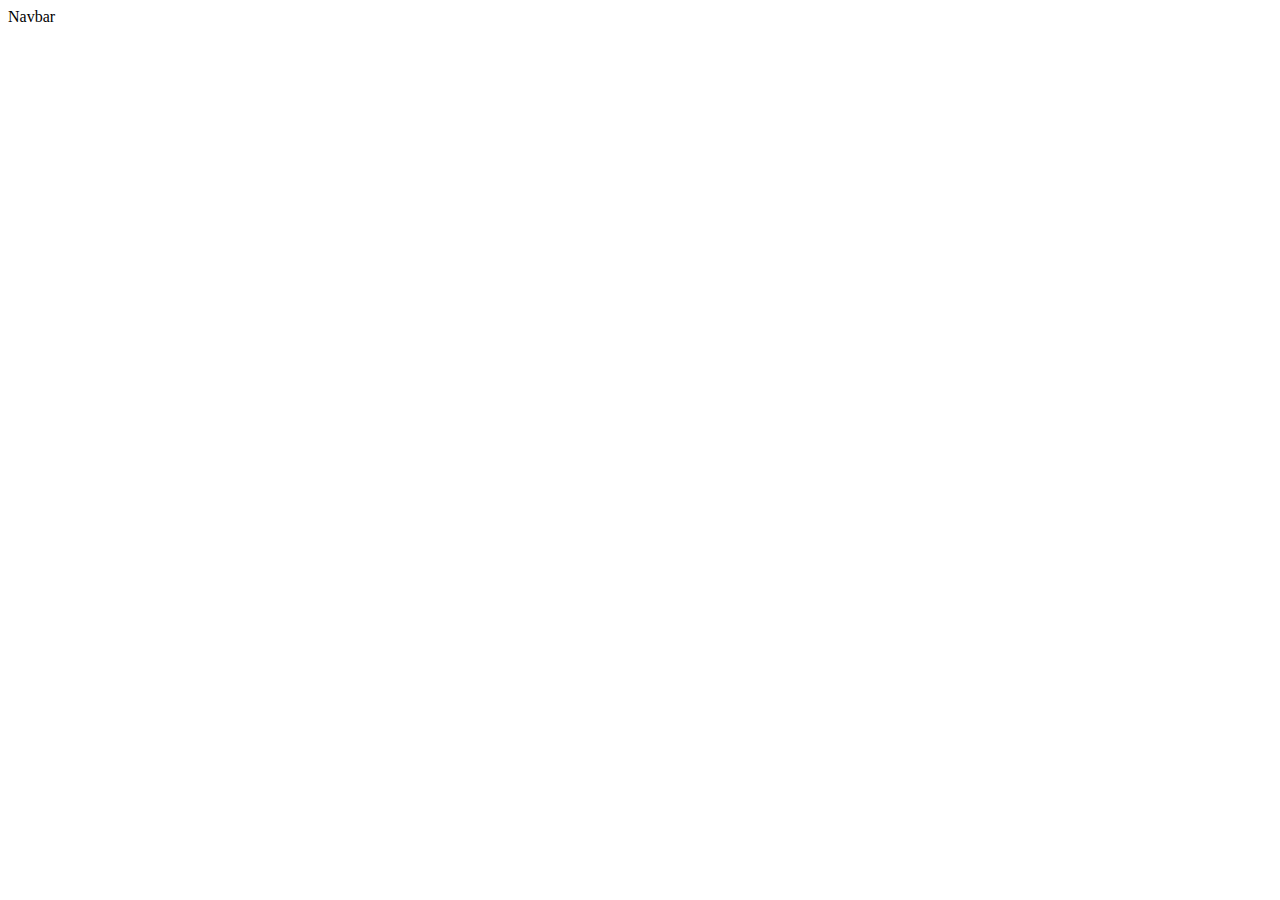
==== index.html @ eeb94f79 "Primer commit" ====
<!DOCTYPE html>
<html lang="en">
<head>
  <meta charset="UTF-8">
  <meta http-equiv="X-UA-Compatible" content="IE=edge">
  <meta name="viewport" content="width=device-width, initial-scale=1.0">
  <title>Document</title>
  <link href="https://cdn.jsdelivr.net/npm/bootstrap@5.2.0/dist/css/bootstrap.min.css" rel="stylesheet" integrity="sha384-gH2yIJqKdNHPEq0n4Mqa/HGKIhSkIHeL5AyhkYV8i59U5AR6csBvApHHNl/vI1Bx" crossorigin="anonymous">
</head>
<body>
  <nav class="navbar navbar-dark bg-dark">
    <div class="container-fluid">
      <span class="navbar-brand mb-0 h1">Navbar</span>
    </div>
  </nav>
  <script src="./js/main.js"></script>
</body>
</html>
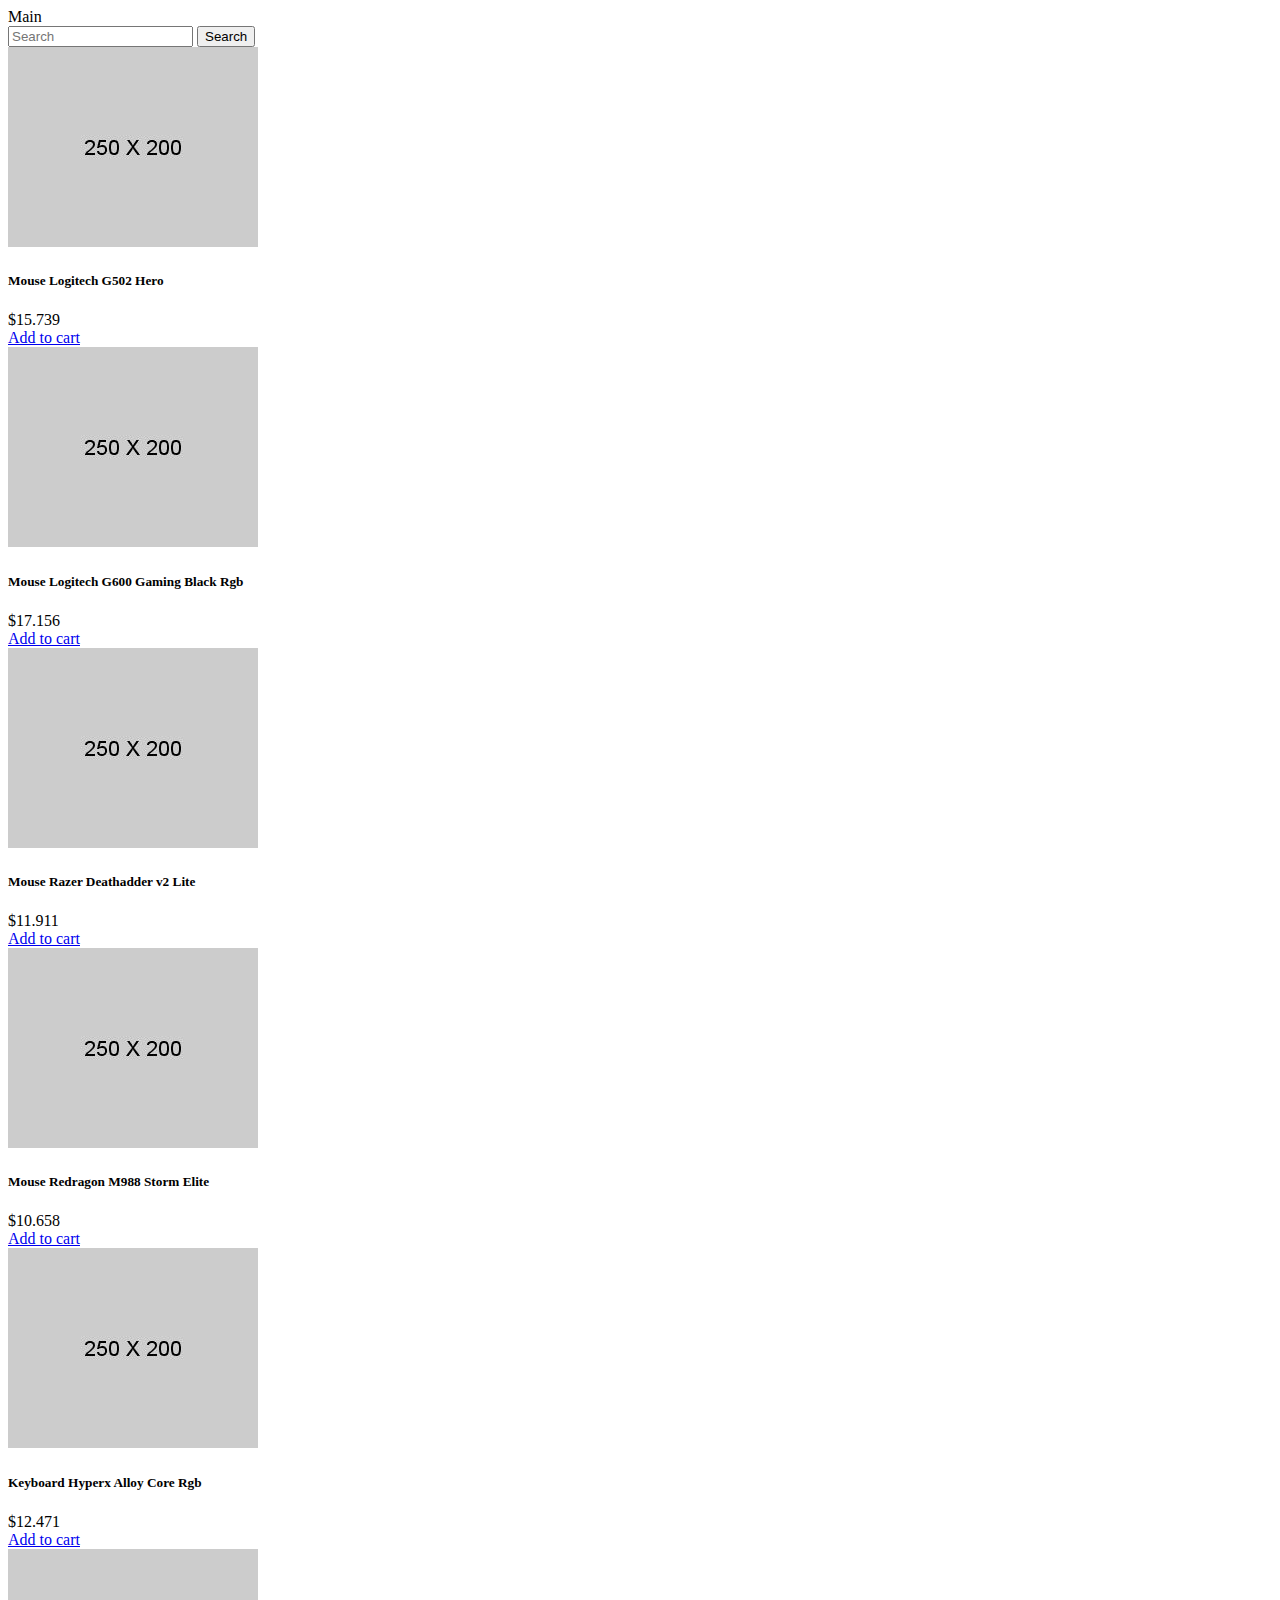
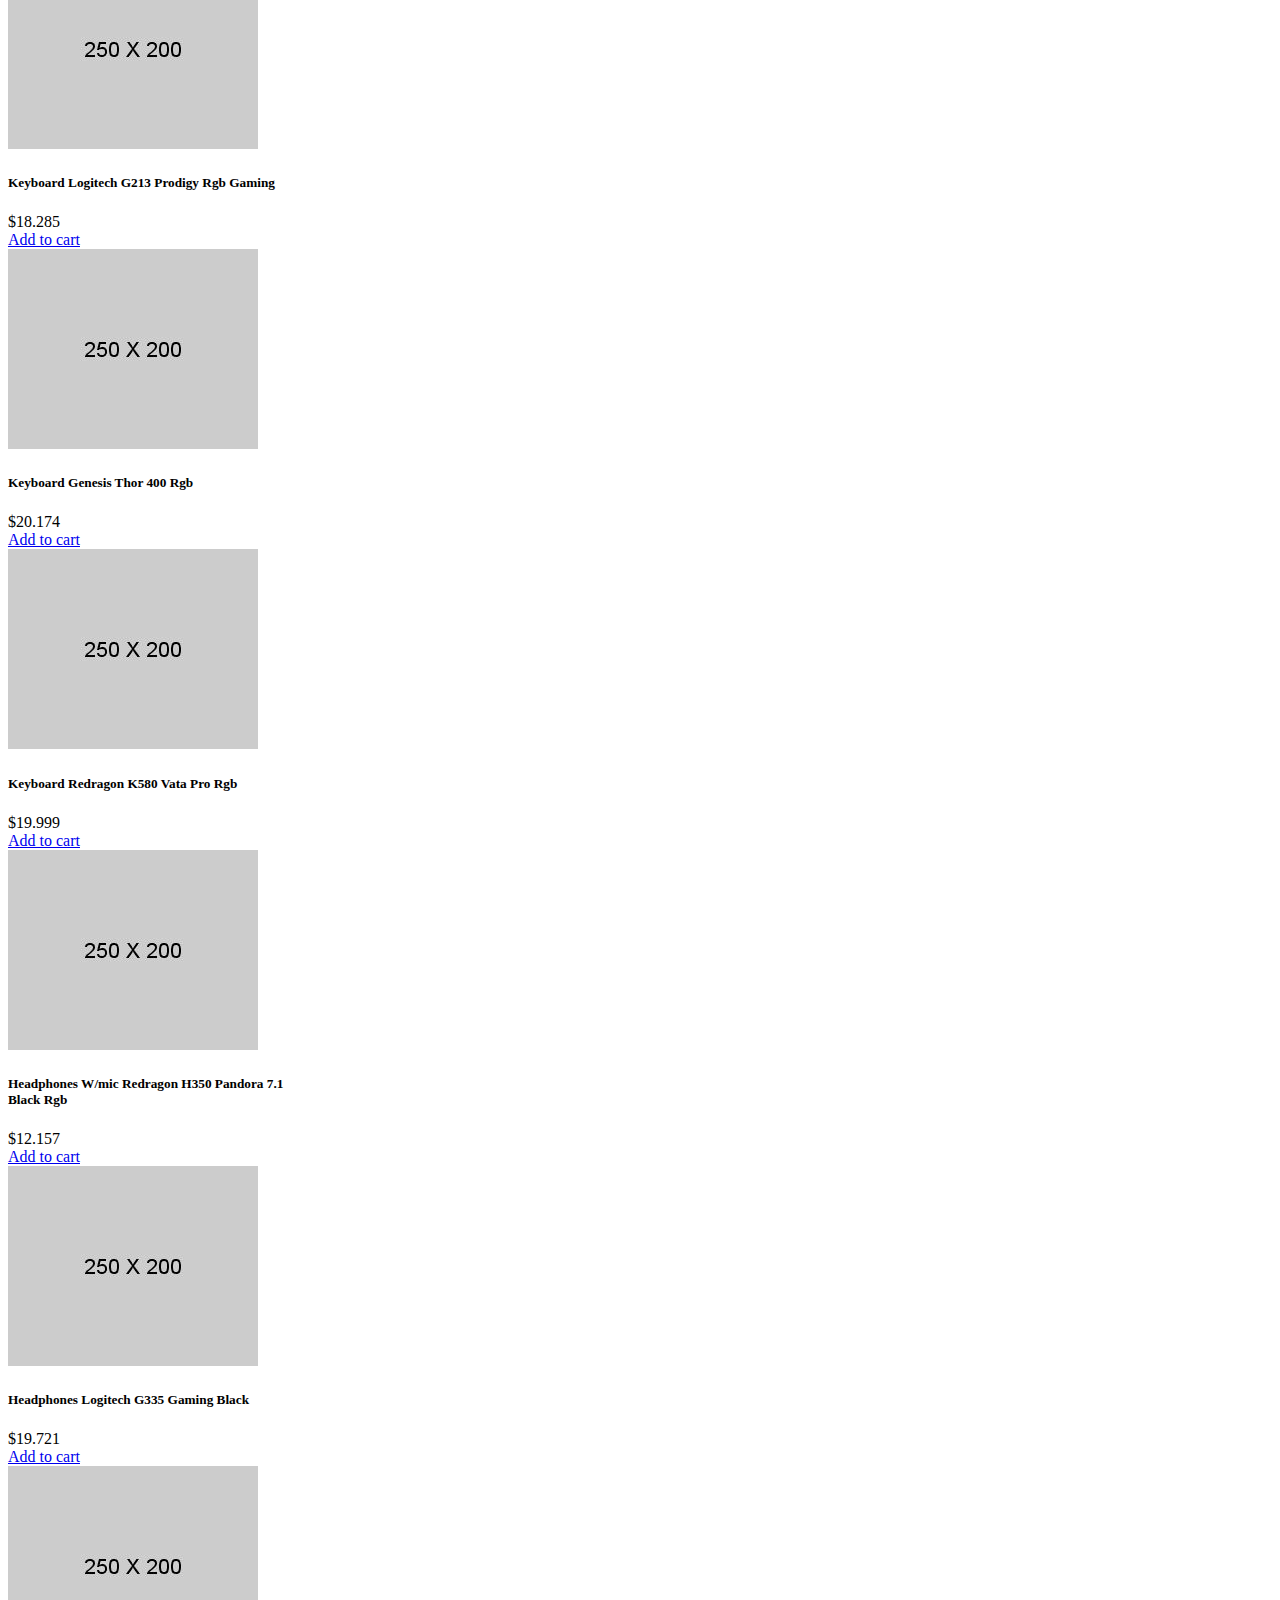
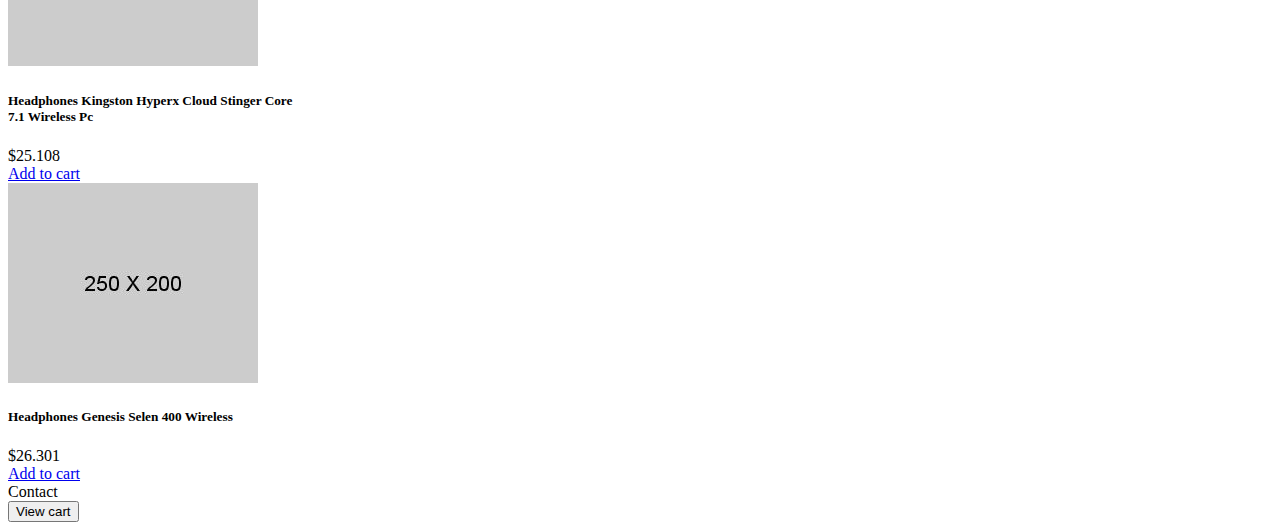
==== commit 9cfa2400: "Added basic structure" ====
--- a/index.html
+++ b/index.html
@@ -10,9 +10,155 @@
 <body>
   <nav class="navbar navbar-dark bg-dark">
     <div class="container-fluid">
-      <span class="navbar-brand mb-0 h1">Navbar</span>
+      <a class="navbar-brand">Main</a>
+      <form class="d-flex" role="search">
+        <input class="form-control me-2" type="search" placeholder="Search" aria-label="Search">
+        <button class="btn btn-outline-success" type="submit">Search</button>
+      </form>
     </div>
   </nav>
+  <main>
+    <div class="container text-center">
+      <div class="row row-cols-1 row-cols-sm-2 row-cols-md-4">
+        <div class="col">
+          <div class="card" style="width: 18rem;">
+            <img src="./img/placeholder_250x200.png" class="card-img-top" alt="...">
+            <div class="card-body">
+              <h5 class="card-title">Mouse Logitech G502 Hero</h5>
+              <div class="card-text">$15.739</div>
+              <a href="#" class="btn btn-primary">Add to cart</a>
+            </div>
+          </div>
+        </div>
+        <div class="col">
+          <div class="card" style="width: 18rem;">
+            <img src="./img/placeholder_250x200.png" class="card-img-top" alt="...">
+            <div class="card-body">
+              <h5 class="card-title">Mouse Logitech G600 Gaming Black Rgb</h5>
+              <div class="card-text">$17.156</div>
+              <a href="#" class="btn btn-primary">Add to cart</a>
+            </div>
+          </div>
+        </div>
+        <div class="col">
+          <div class="card" style="width: 18rem;">
+            <img src="./img/placeholder_250x200.png" class="card-img-top" alt="...">
+            <div class="card-body">
+              <h5 class="card-title">Mouse Razer Deathadder v2 Lite</h5>
+              <div class="card-text">$11.911</div>
+              <a href="#" class="btn btn-primary">Add to cart</a>
+            </div>
+          </div>
+        </div>
+        <div class="col">
+          <div class="card" style="width: 18rem;">
+            <img src="./img/placeholder_250x200.png" class="card-img-top" alt="...">
+            <div class="card-body">
+              <h5 class="card-title">Mouse Redragon M988 Storm Elite</h5>
+              <div class="card-text">$10.658</div>
+              <a href="#" class="btn btn-primary">Add to cart</a>
+            </div>
+          </div>
+        </div>
+      </div>
+    </div>
+    <div class="container text-center">
+      <div class="row row-cols-1 row-cols-sm-2 row-cols-md-4">
+        <div class="col">
+          <div class="card" style="width: 18rem;">
+            <img src="./img/placeholder_250x200.png" class="card-img-top" alt="...">
+            <div class="card-body">
+              <h5 class="card-title">Keyboard Hyperx Alloy Core Rgb</h5>
+              <div class="card-text">$12.471</div>
+              <a href="#" class="btn btn-primary">Add to cart</a>
+            </div>
+          </div>
+        </div>
+        <div class="col">
+          <div class="card" style="width: 18rem;">
+            <img src="./img/placeholder_250x200.png" class="card-img-top" alt="...">
+            <div class="card-body">
+              <h5 class="card-title">Keyboard Logitech G213 Prodigy Rgb Gaming</h5>
+              <div class="card-text">$18.285</div>
+              <a href="#" class="btn btn-primary">Add to cart</a>
+            </div>
+          </div>
+        </div>
+        <div class="col">
+          <div class="card" style="width: 18rem;">
+            <img src="./img/placeholder_250x200.png" class="card-img-top" alt="...">
+            <div class="card-body">
+              <h5 class="card-title">Keyboard Genesis Thor 400 Rgb</h5>
+              <div class="card-text">$20.174</div>
+              <a href="#" class="btn btn-primary">Add to cart</a>
+            </div>
+          </div>
+        </div>
+        <div class="col">
+          <div class="card" style="width: 18rem;">
+            <img src="./img/placeholder_250x200.png" class="card-img-top" alt="...">
+            <div class="card-body">
+              <h5 class="card-title">Keyboard Redragon K580 Vata Pro Rgb</h5>
+              <div class="card-text">$19.999</div>
+              <a href="#" class="btn btn-primary">Add to cart</a>
+            </div>
+          </div>
+        </div>
+      </div>
+    </div>
+    <div class="container text-center">
+      <div class="row row-cols-1 row-cols-sm-2 row-cols-md-4">
+        <div class="col">
+          <div class="card" style="width: 18rem;">
+            <img src="./img/placeholder_250x200.png" class="card-img-top" alt="...">
+            <div class="card-body">
+              <h5 class="card-title">Headphones W/mic Redragon H350 Pandora 7.1 Black Rgb</h5>
+              <div class="card-text">$12.157</div>
+              <a href="#" class="btn btn-primary">Add to cart</a>
+            </div>
+          </div>
+        </div>
+        <div class="col">
+          <div class="card" style="width: 18rem;">
+            <img src="./img/placeholder_250x200.png" class="card-img-top" alt="...">
+            <div class="card-body">
+              <h5 class="card-title">Headphones Logitech G335 Gaming Black</h5>
+              <div class="card-text">$19.721</div>
+              <a href="#" class="btn btn-primary">Add to cart</a>
+            </div>
+          </div>
+        </div>
+        <div class="col">
+          <div class="card" style="width: 18rem;">
+            <img src="./img/placeholder_250x200.png" class="card-img-top" alt="...">
+            <div class="card-body">
+              <h5 class="card-title">Headphones Kingston Hyperx Cloud Stinger Core 7.1 Wireless Pc</h5>
+              <div class="card-text">$25.108</div>
+              <a href="#" class="btn btn-primary">Add to cart</a>
+            </div>
+          </div>
+        </div>
+        <div class="col">
+          <div class="card" style="width: 18rem;">
+            <img src="./img/placeholder_250x200.png" class="card-img-top" alt="...">
+            <div class="card-body">
+              <h5 class="card-title">Headphones Genesis Selen 400 Wireless</h5>
+              <div class="card-text">$26.301</div>
+              <a href="#" class="btn btn-primary">Add to cart</a>
+            </div>
+          </div>
+        </div>
+      </div>
+    </div>
+  </main>
+  <footer class="navbar navbar-dark bg-dark">
+    <div class="container-fluid">
+      <a class="navbar-brand">Contact</a>
+      <form class="d-flex">
+        <button class="btn btn-outline-success me-2" type="button">View cart</button>
+      </form>
+    </div>
+  </footer>
   <script src="./js/main.js"></script>
 </body>
 </html>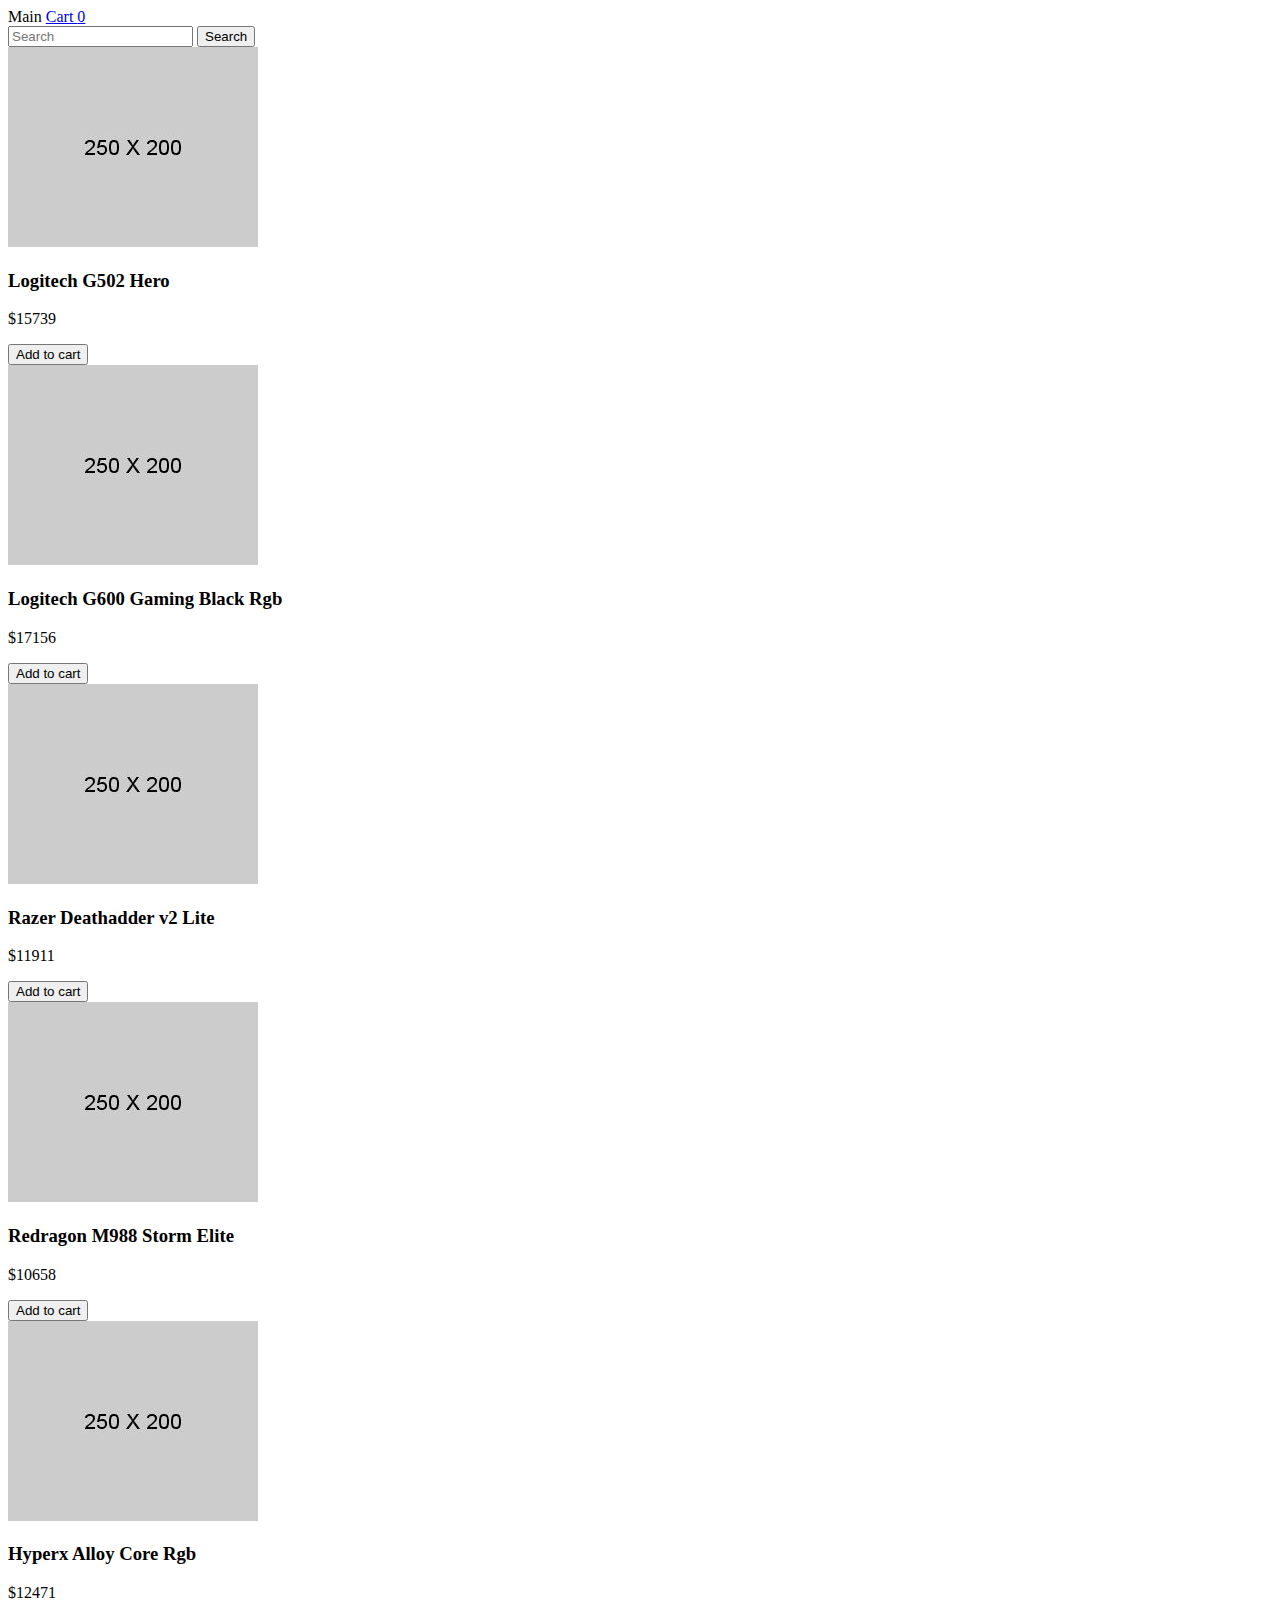
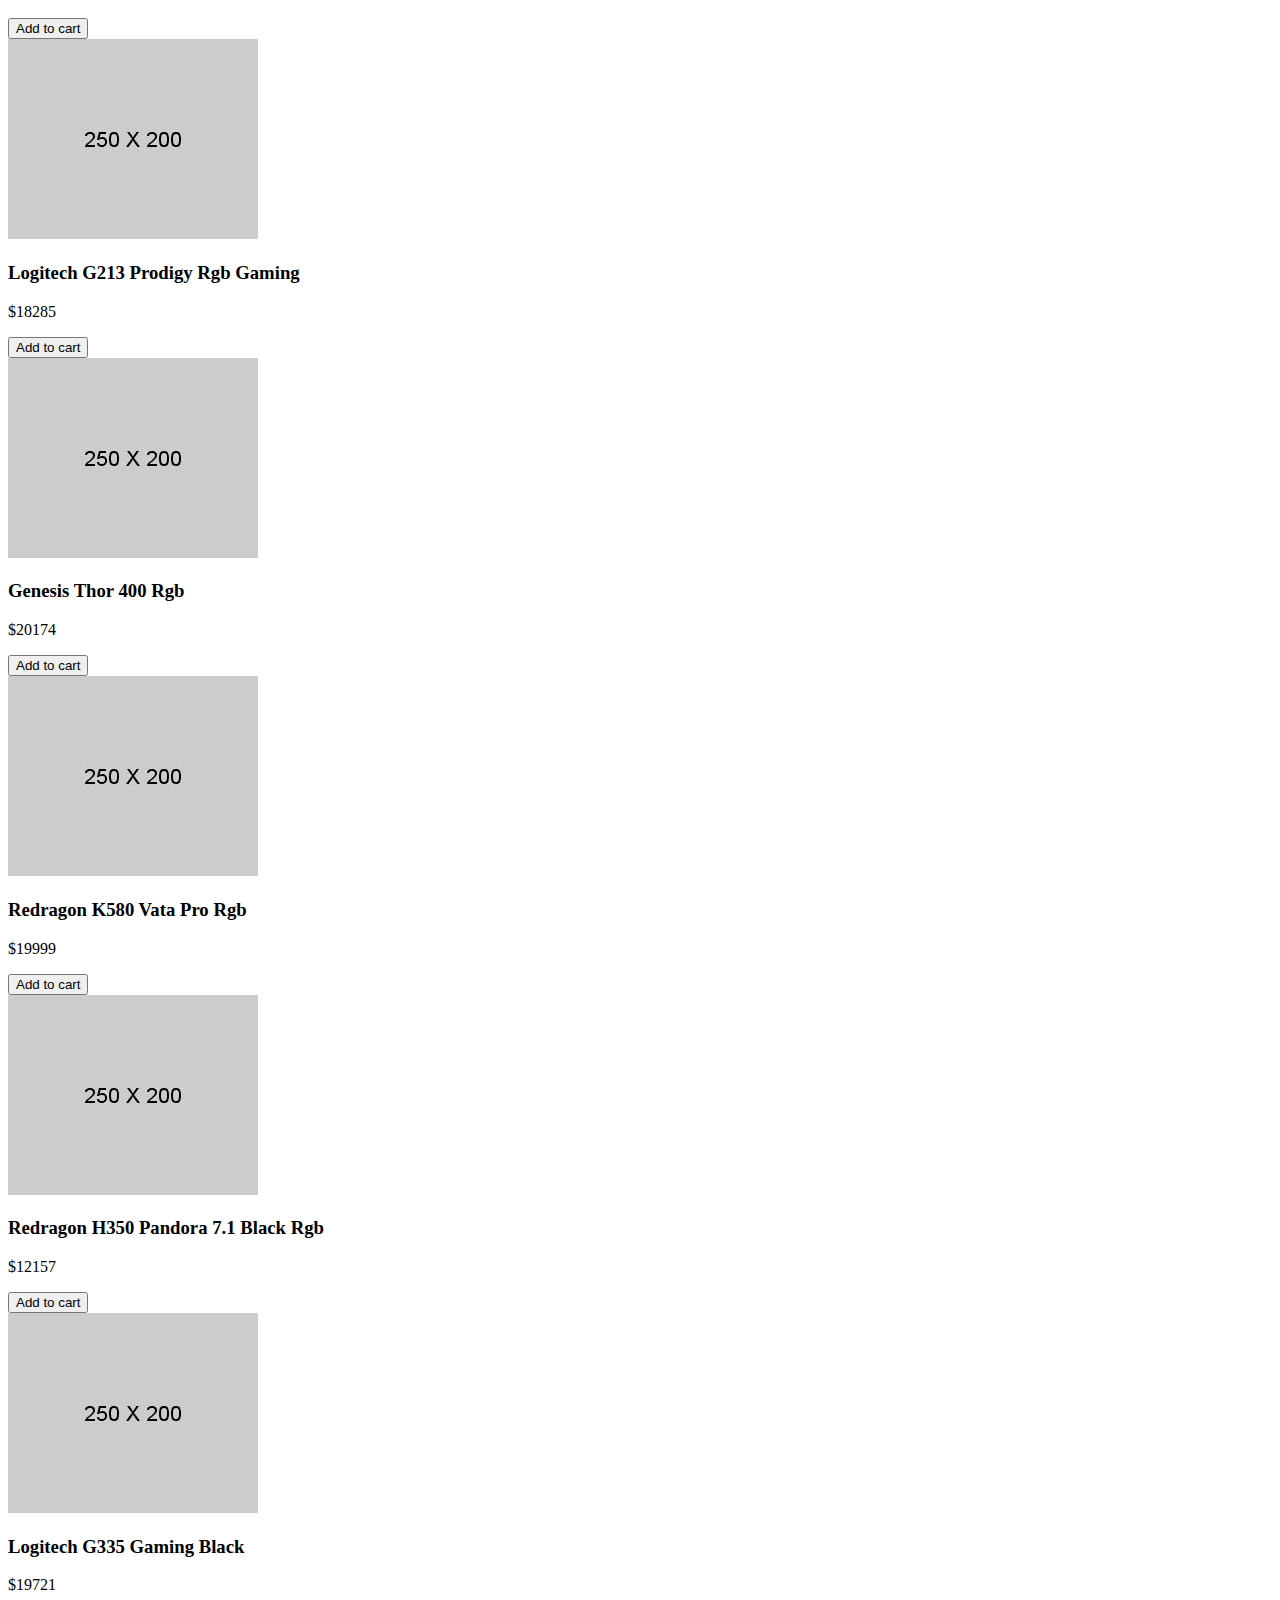
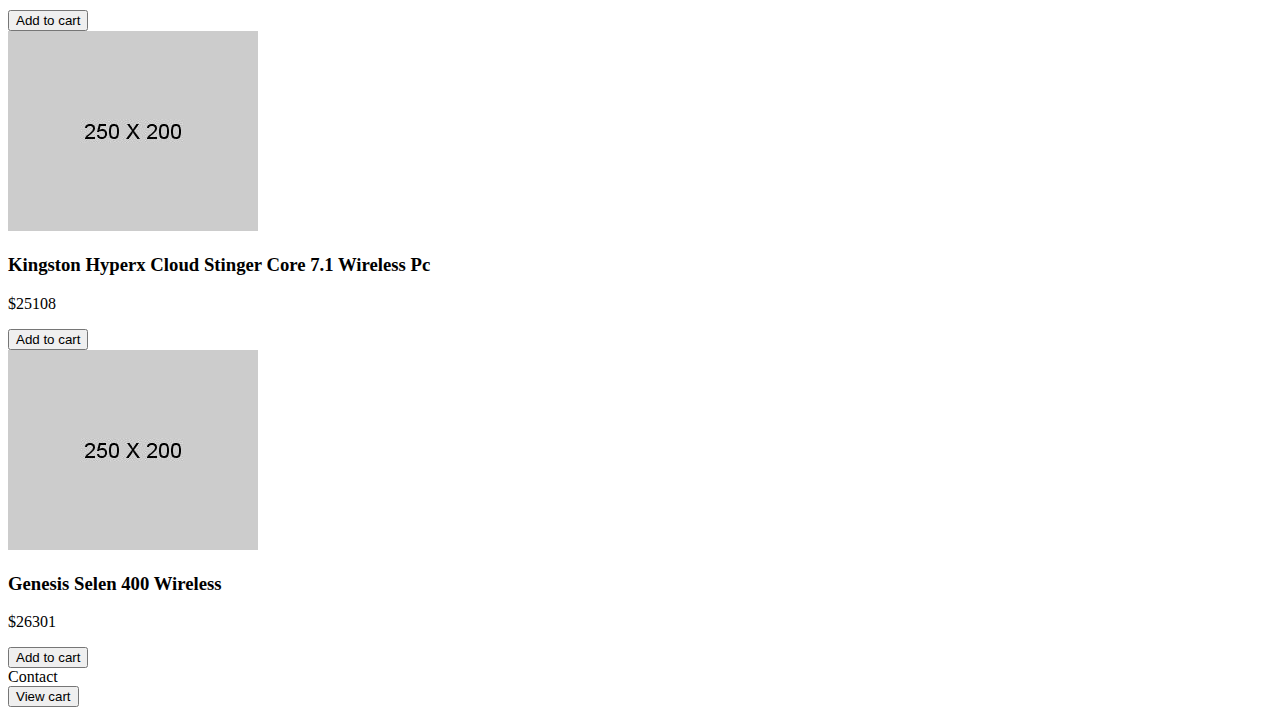
==== commit 360df7fa: "First cart update" ====
--- a/index.html
+++ b/index.html
@@ -11,6 +11,9 @@
   <nav class="navbar navbar-dark bg-dark">
     <div class="container-fluid">
       <a class="navbar-brand">Main</a>
+      <a class="boton-menu boton-carrito" href="./carrito.html">
+        <i class="bi bi-cart-fill"></i> Cart <span id="number" class="number">0</span>
+      </a>
       <form class="d-flex" role="search">
         <input class="form-control me-2" type="search" placeholder="Search" aria-label="Search">
         <button class="btn btn-outline-success" type="submit">Search</button>
@@ -18,137 +21,7 @@
     </div>
   </nav>
   <main>
-    <div class="container text-center">
-      <div class="row row-cols-1 row-cols-sm-2 row-cols-md-4">
-        <div class="col">
-          <div class="card" style="width: 18rem;">
-            <img src="./img/placeholder_250x200.png" class="card-img-top" alt="...">
-            <div class="card-body">
-              <h5 class="card-title">Mouse Logitech G502 Hero</h5>
-              <div class="card-text">$15.739</div>
-              <a href="#" class="btn btn-primary">Add to cart</a>
-            </div>
-          </div>
-        </div>
-        <div class="col">
-          <div class="card" style="width: 18rem;">
-            <img src="./img/placeholder_250x200.png" class="card-img-top" alt="...">
-            <div class="card-body">
-              <h5 class="card-title">Mouse Logitech G600 Gaming Black Rgb</h5>
-              <div class="card-text">$17.156</div>
-              <a href="#" class="btn btn-primary">Add to cart</a>
-            </div>
-          </div>
-        </div>
-        <div class="col">
-          <div class="card" style="width: 18rem;">
-            <img src="./img/placeholder_250x200.png" class="card-img-top" alt="...">
-            <div class="card-body">
-              <h5 class="card-title">Mouse Razer Deathadder v2 Lite</h5>
-              <div class="card-text">$11.911</div>
-              <a href="#" class="btn btn-primary">Add to cart</a>
-            </div>
-          </div>
-        </div>
-        <div class="col">
-          <div class="card" style="width: 18rem;">
-            <img src="./img/placeholder_250x200.png" class="card-img-top" alt="...">
-            <div class="card-body">
-              <h5 class="card-title">Mouse Redragon M988 Storm Elite</h5>
-              <div class="card-text">$10.658</div>
-              <a href="#" class="btn btn-primary">Add to cart</a>
-            </div>
-          </div>
-        </div>
-      </div>
-    </div>
-    <div class="container text-center">
-      <div class="row row-cols-1 row-cols-sm-2 row-cols-md-4">
-        <div class="col">
-          <div class="card" style="width: 18rem;">
-            <img src="./img/placeholder_250x200.png" class="card-img-top" alt="...">
-            <div class="card-body">
-              <h5 class="card-title">Keyboard Hyperx Alloy Core Rgb</h5>
-              <div class="card-text">$12.471</div>
-              <a href="#" class="btn btn-primary">Add to cart</a>
-            </div>
-          </div>
-        </div>
-        <div class="col">
-          <div class="card" style="width: 18rem;">
-            <img src="./img/placeholder_250x200.png" class="card-img-top" alt="...">
-            <div class="card-body">
-              <h5 class="card-title">Keyboard Logitech G213 Prodigy Rgb Gaming</h5>
-              <div class="card-text">$18.285</div>
-              <a href="#" class="btn btn-primary">Add to cart</a>
-            </div>
-          </div>
-        </div>
-        <div class="col">
-          <div class="card" style="width: 18rem;">
-            <img src="./img/placeholder_250x200.png" class="card-img-top" alt="...">
-            <div class="card-body">
-              <h5 class="card-title">Keyboard Genesis Thor 400 Rgb</h5>
-              <div class="card-text">$20.174</div>
-              <a href="#" class="btn btn-primary">Add to cart</a>
-            </div>
-          </div>
-        </div>
-        <div class="col">
-          <div class="card" style="width: 18rem;">
-            <img src="./img/placeholder_250x200.png" class="card-img-top" alt="...">
-            <div class="card-body">
-              <h5 class="card-title">Keyboard Redragon K580 Vata Pro Rgb</h5>
-              <div class="card-text">$19.999</div>
-              <a href="#" class="btn btn-primary">Add to cart</a>
-            </div>
-          </div>
-        </div>
-      </div>
-    </div>
-    <div class="container text-center">
-      <div class="row row-cols-1 row-cols-sm-2 row-cols-md-4">
-        <div class="col">
-          <div class="card" style="width: 18rem;">
-            <img src="./img/placeholder_250x200.png" class="card-img-top" alt="...">
-            <div class="card-body">
-              <h5 class="card-title">Headphones W/mic Redragon H350 Pandora 7.1 Black Rgb</h5>
-              <div class="card-text">$12.157</div>
-              <a href="#" class="btn btn-primary">Add to cart</a>
-            </div>
-          </div>
-        </div>
-        <div class="col">
-          <div class="card" style="width: 18rem;">
-            <img src="./img/placeholder_250x200.png" class="card-img-top" alt="...">
-            <div class="card-body">
-              <h5 class="card-title">Headphones Logitech G335 Gaming Black</h5>
-              <div class="card-text">$19.721</div>
-              <a href="#" class="btn btn-primary">Add to cart</a>
-            </div>
-          </div>
-        </div>
-        <div class="col">
-          <div class="card" style="width: 18rem;">
-            <img src="./img/placeholder_250x200.png" class="card-img-top" alt="...">
-            <div class="card-body">
-              <h5 class="card-title">Headphones Kingston Hyperx Cloud Stinger Core 7.1 Wireless Pc</h5>
-              <div class="card-text">$25.108</div>
-              <a href="#" class="btn btn-primary">Add to cart</a>
-            </div>
-          </div>
-        </div>
-        <div class="col">
-          <div class="card" style="width: 18rem;">
-            <img src="./img/placeholder_250x200.png" class="card-img-top" alt="...">
-            <div class="card-body">
-              <h5 class="card-title">Headphones Genesis Selen 400 Wireless</h5>
-              <div class="card-text">$26.301</div>
-              <a href="#" class="btn btn-primary">Add to cart</a>
-            </div>
-          </div>
-        </div>
-      </div>
+    <div id="products-container" class="products-container">
     </div>
   </main>
   <footer class="navbar navbar-dark bg-dark">
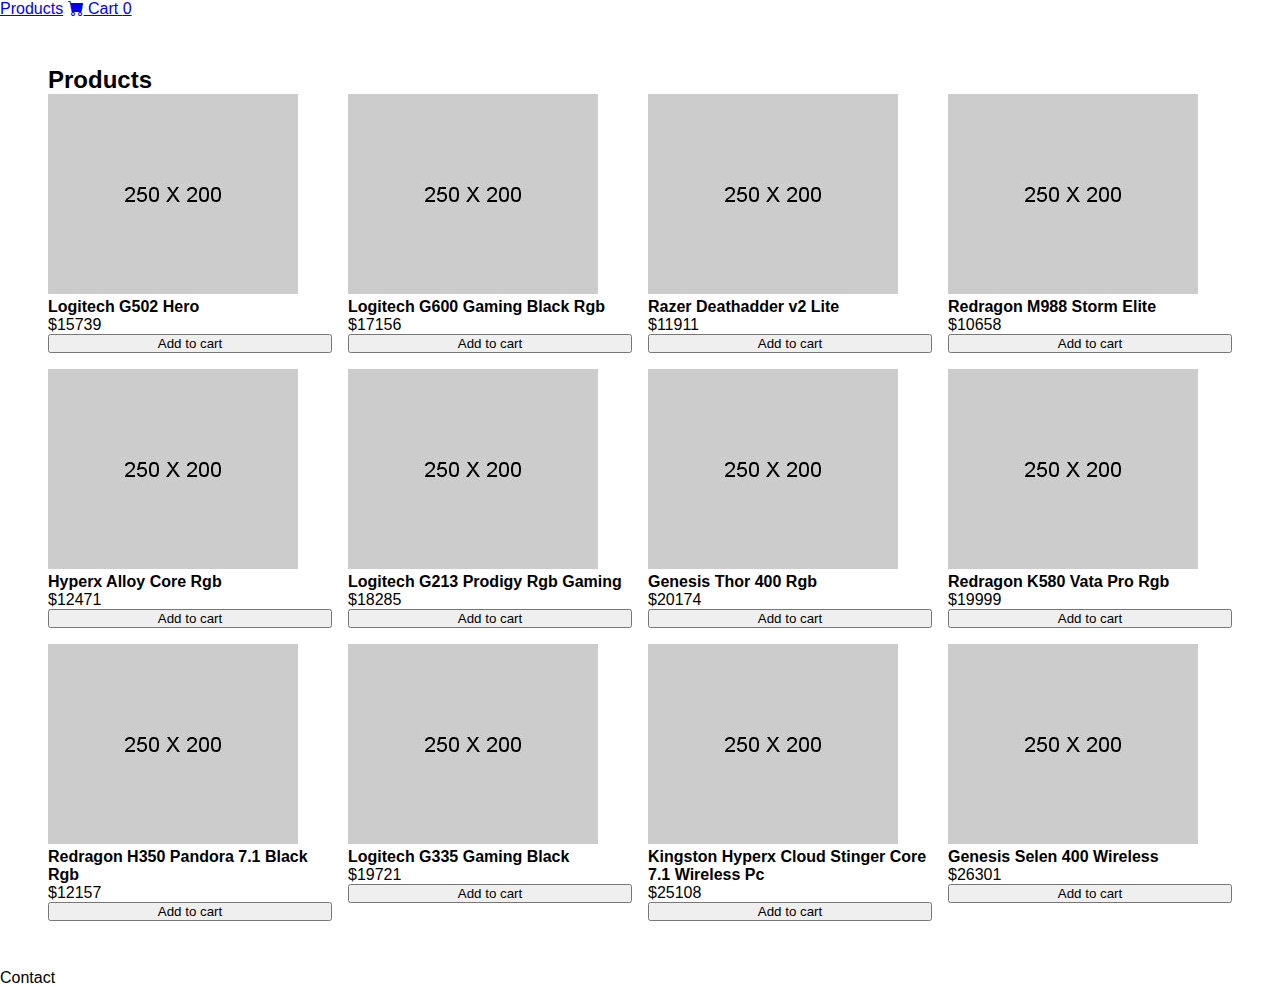
==== commit a3652b55: "Second cart update" ====
--- a/index.html
+++ b/index.html
@@ -6,30 +6,26 @@
   <meta name="viewport" content="width=device-width, initial-scale=1.0">
   <title>Document</title>
   <link href="https://cdn.jsdelivr.net/npm/bootstrap@5.2.0/dist/css/bootstrap.min.css" rel="stylesheet" integrity="sha384-gH2yIJqKdNHPEq0n4Mqa/HGKIhSkIHeL5AyhkYV8i59U5AR6csBvApHHNl/vI1Bx" crossorigin="anonymous">
+  <link rel="stylesheet" href="https://cdn.jsdelivr.net/npm/bootstrap-icons@1.9.1/font/bootstrap-icons.css">
+  <link rel="stylesheet" href="./css/main.css">
 </head>
 <body>
   <nav class="navbar navbar-dark bg-dark">
     <div class="container-fluid">
-      <a class="navbar-brand">Main</a>
-      <a class="boton-menu boton-carrito" href="./carrito.html">
+      <a class="navbar-brand button-category btn btn-outline-success active" href="./index.html">Products</a>
+      <a class="btn btn-outline-success" href="./cart.html">
         <i class="bi bi-cart-fill"></i> Cart <span id="number" class="number">0</span>
       </a>
-      <form class="d-flex" role="search">
-        <input class="form-control me-2" type="search" placeholder="Search" aria-label="Search">
-        <button class="btn btn-outline-success" type="submit">Search</button>
-      </form>
     </div>
   </nav>
   <main>
+    <h2 class="main-tittle" id="main-tittle">Products</h2>
     <div id="products-container" class="products-container">
     </div>
   </main>
   <footer class="navbar navbar-dark bg-dark">
     <div class="container-fluid">
       <a class="navbar-brand">Contact</a>
-      <form class="d-flex">
-        <button class="btn btn-outline-success me-2" type="button">View cart</button>
-      </form>
     </div>
   </footer>
   <script src="./js/main.js"></script>
--- a/css/main.css
+++ b/css/main.css
@@ -0,0 +1,53 @@
+* {
+  margin: 0;
+  padding: 0;
+  box-sizing: border-box;
+  font-family: 'Rubik', sans-serif;
+}
+
+main {
+  padding: 3rem;
+}
+
+.products-container {
+  display: grid;
+  grid-template-columns: repeat(4, 1fr);
+  gap: 1rem;
+}
+
+.product-img {
+    max-width: 100%;
+}
+
+.product-details {
+  display: flex;
+  flex-direction: column;
+}
+
+.product-name {
+  font-size: 1rem;
+}
+
+.container-cart {
+  display: flex;
+  flex-direction: column;
+  gap: 1.5rem;
+}
+
+.cart-product {
+  display: flex;
+  justify-content: space-between;
+  align-items: center;
+  padding: .5rem;
+  padding-right: 1.5rem;
+  border-radius: 1rem;
+}
+
+.cart-product-img {
+  width: 10rem;
+  border-radius: 1rem;
+}
+
+.disabled {
+  display: none;
+}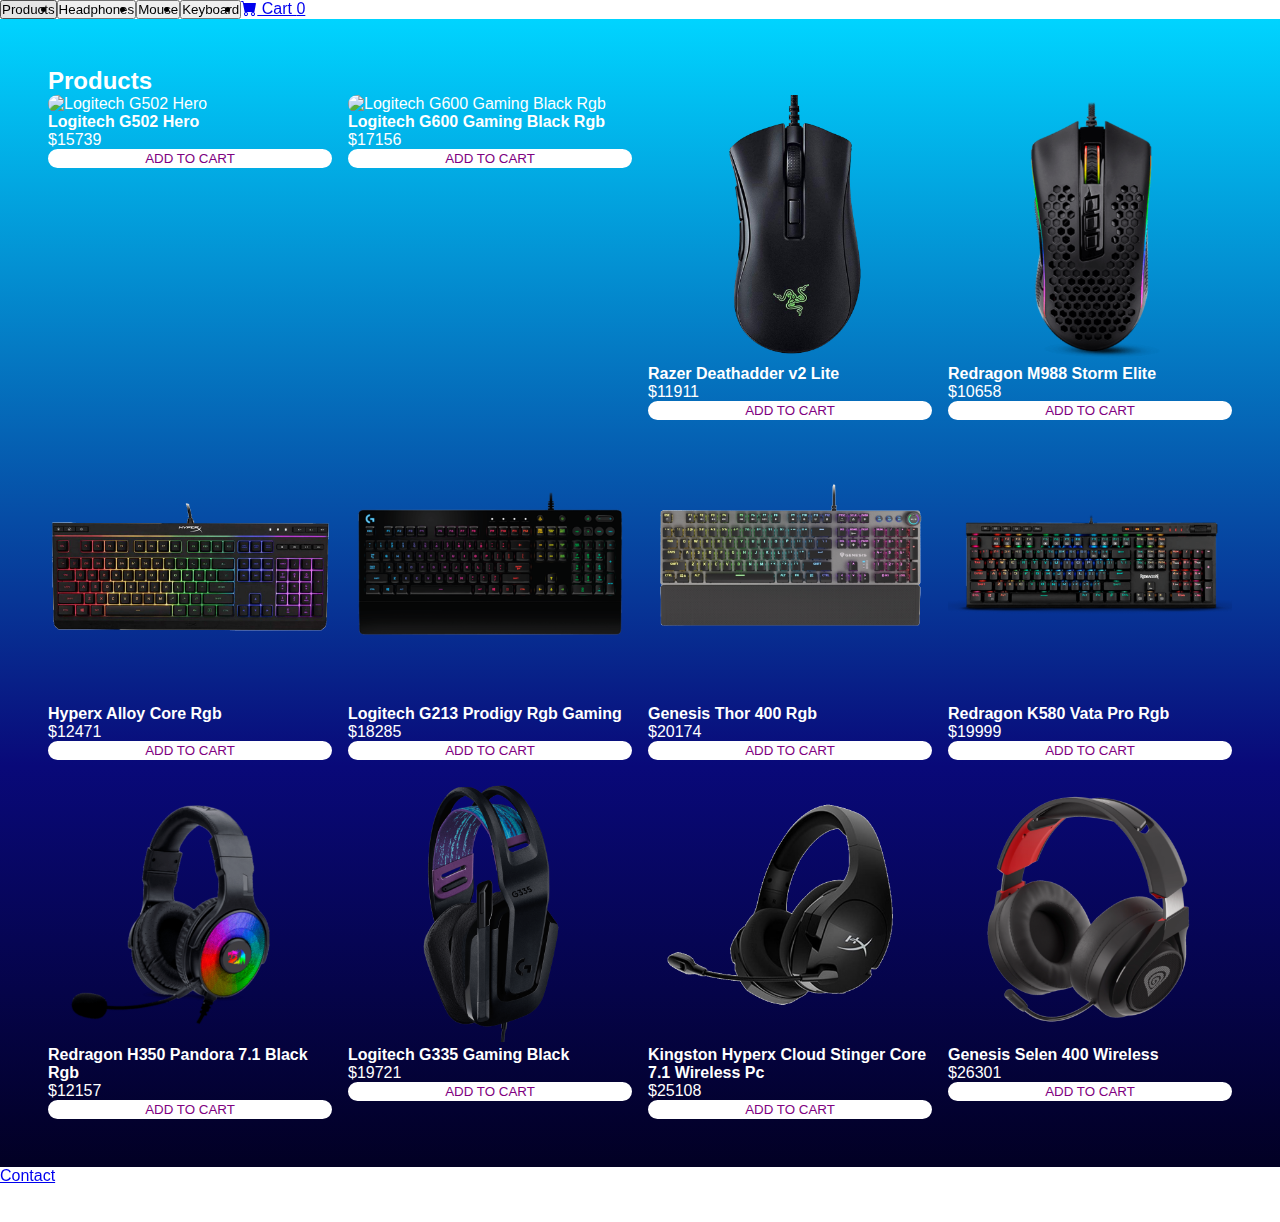
==== commit 9cc2e406: "CSS libraries and Media" ====
--- a/index.html
+++ b/index.html
@@ -12,10 +12,27 @@
 <body>
   <nav class="navbar navbar-dark bg-dark">
     <div class="container-fluid">
-      <a class="navbar-brand button-category btn btn-outline-success active" href="./index.html">Products</a>
-      <a class="btn btn-outline-success" href="./cart.html">
-        <i class="bi bi-cart-fill"></i> Cart <span id="number" class="number">0</span>
-      </a>
+      <div>
+        <ul class="menu">
+          <li>
+              <button id="all" class="navbar-brand btn btn-outline-success button-category active">Products</button>
+          </li>
+          <li>
+              <button id="headphones" class="navbar-brand btn btn-outline-success button-category">Headphones</button>
+          </li>
+          <li>
+              <button id="mouse" class="navbar-brand btn btn-outline-success button-category">Mouse</button>
+          </li>
+          <li>
+              <button id="keyboard" class="navbar-brand btn btn-outline-success button-category">Keyboard</button>
+          </li>
+          <li>
+            <a class="navbar-brand btn btn-outline-success" href="./cart.html">
+              <i class="bi bi-cart-fill"></i> Cart <span id="number" class="number">0</span>
+            </a>
+          </li>
+        </ul>
+      </div>
     </div>
   </nav>
   <main>
@@ -23,9 +40,14 @@
     <div id="products-container" class="products-container">
     </div>
   </main>
-  <footer class="navbar navbar-dark bg-dark">
-    <div class="container-fluid">
-      <a class="navbar-brand">Contact</a>
+  <footer class="navbar navbar-dark bg-dark footer">
+    <div class="row container-fluid">
+        <div class="col-sm-2">
+            <a class="navbar-brand btn btn-outline-success" href="./contact.html">Contact</a>
+        </div>
+        <div class="col-sm-2 text-end">
+            <h1 class="fs-5 rights">All rights reserved</h1>
+        </div>
     </div>
   </footer>
   <script src="./js/main.js"></script>
--- a/css/main.css
+++ b/css/main.css
@@ -5,8 +5,25 @@
   font-family: 'Rubik', sans-serif;
 }
 
+/* Menu */
+
+.navbar {
+  position: sticky;
+  top: 0;
+}
+
+.menu {
+  display: flex;
+  flex-direction: row;
+}
+
+/* Main */
+
 main {
+  background: rgb(2,0,36);
+  background: linear-gradient(0deg, rgba(2,0,36,1) 0%, rgba(9,9,121,1) 35%, rgba(0,212,255,1) 100%);
   padding: 3rem;
+  color: white;
 }
 
 .products-container {
@@ -16,7 +33,8 @@
 }
 
 .product-img {
-    max-width: 100%;
+  max-width: 100%;
+  border-radius: 1rem;
 }
 
 .product-details {
@@ -28,7 +46,32 @@
   font-size: 1rem;
 }
 
+.add-product {
+  border: 0;
+  background-color: white;
+  color: purple;
+  text-transform: uppercase;
+  border-radius: 2rem;
+  cursor: pointer;
+  border: 2px solid white;
+  transition: background-color .2s, color .2s;
+  max-width: 100%;
+}
+
+.add-product:hover {
+  background-color: purple;
+  color: white;
+}
+
+/* Cart */
+
 .container-cart {
+  display: flex;
+  flex-direction: column;
+  gap: 1.5rem;
+}
+
+.product-cart {
   display: flex;
   flex-direction: column;
   gap: 1.5rem;
@@ -38,6 +81,7 @@
   display: flex;
   justify-content: space-between;
   align-items: center;
+  background-color: rgb(92, 84, 84);
   padding: .5rem;
   padding-right: 1.5rem;
   border-radius: 1rem;
@@ -48,6 +92,103 @@
   border-radius: 1rem;
 }
 
+.cart-product-remove {
+  border: 0;
+  background-color: transparent;
+  cursor: pointer;
+}
+
+.action-cart{
+  display: flex;
+  justify-content: space-between;
+}
+
+.action-cart-empty {
+  border: 0;
+  padding: 1rem;
+  border-radius: 1rem;
+  text-transform: uppercase;
+  cursor: pointer;
+  background-color: rgb(92, 84, 84);
+  color: white;
+}
+
+.action-cart-right {
+  display: flex;
+}
+
+.action-cart-total {
+    display: flex;
+    padding: 1rem;
+    text-transform: uppercase;
+    border-top-left-radius: 1rem;
+    border-bottom-left-radius: 1rem;
+    gap: 1rem;
+}
+
+.action-cart-buy {
+  border: 0;
+  background-color: rgb(92, 84, 84);
+  padding: 1rem;
+  color: white;
+  text-transform: uppercase;
+  cursor: pointer;
+  border-top-right-radius: 1rem;
+  border-bottom-right-radius: 1rem;
+}
+
 .disabled {
   display: none;
+}
+
+.rights {
+  color: white;
+}
+
+/* Media Queries */
+
+@media screen and (max-width: 850px) {
+  .products-container {
+      grid-template-columns: 1fr 1fr 1fr;
+  }
+}
+
+@media screen and (max-width: 675px) {
+  .products-container {
+      grid-template-columns: 1fr 1fr;
+  }
+}
+
+@media screen and (max-width: 600px) {
+
+  .navbar {
+    position: relative;
+  }
+
+  .menu {
+    display: flex;
+    flex-direction: column;
+  }
+
+  .cart-product {
+      gap: 1rem;
+      flex-wrap: wrap;
+      justify-content: flex-start;
+      padding: .5rem;
+  }
+
+  .cart-product-subtotal {
+      display: none;
+  }
+
+  .action-cart {
+      flex-wrap: wrap;
+      row-gap: 1rem;
+  }
+}
+
+@media screen and (max-width: 400px) {
+  .products-container {
+    grid-template-columns: 1fr;
+  }
 }